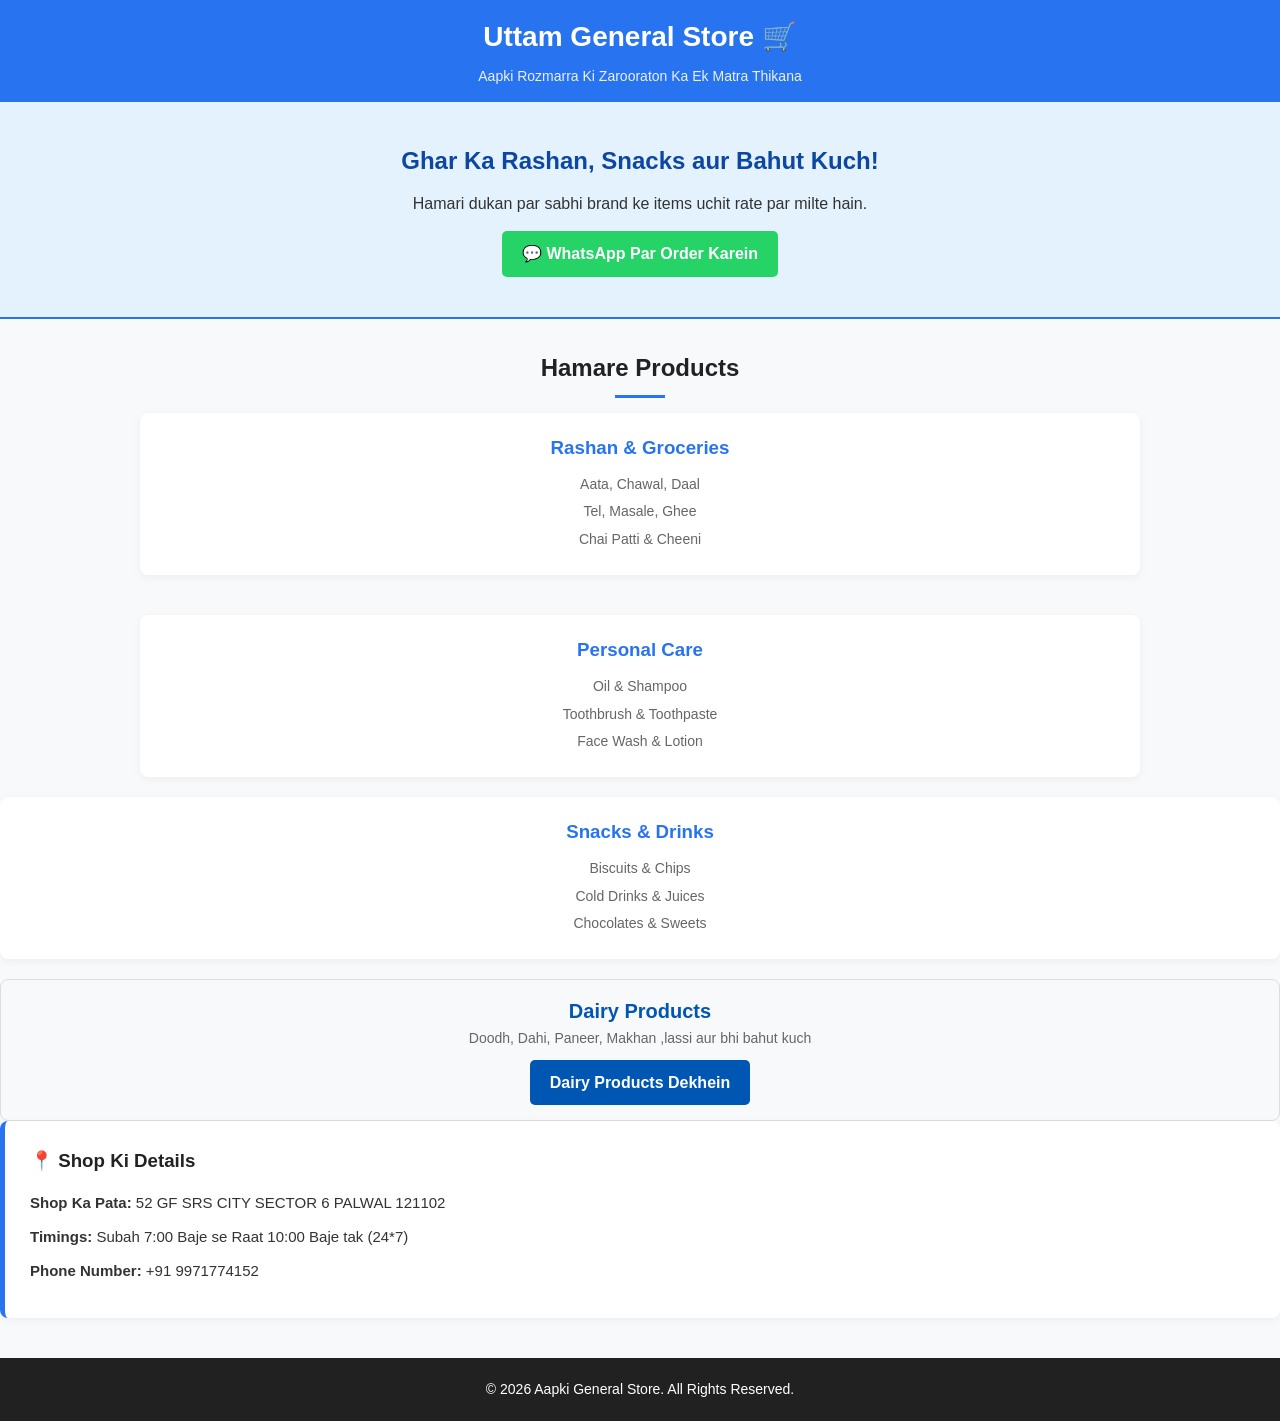
==== about.html @ adc4e744 "Update about.html" ====
<!DOCTYPE html>
<html lang="en">
<head>
    <meta charset="UTF-8">
    <meta name="viewport" content="width=device-width, initial-scale=1.0">
    <title>Apni General Store</title>
    <style>
        /* Base Styles */
        * {
            margin: 0;
            padding: 0;
            box-style: border-box;
            font-family: 'Segoe UI', Tahoma, Geneva, Verdana, sans-serif;
        }
        body {
            background-color: #f8f9fa;
            color: #333;
            line-height: 1.6;
        }

        /* Header */
        header {
            background-color: #2874f0; /* Shop ka primary color (Blue) */
            color: white;
            padding: 15px 20px;
            text-align: center;
            box-shadow: 0 2px 5px rgba(0,0,0,0.1);
        }
        header h1 {
            font-size: 28px;
            margin-bottom: 5px;
        }
        header p {
            font-size: 14px;
            opacity: 0.9;
        }

        /* Hero Banner */
        .hero {
            background-color: #e3f2fd;
            text-align: center;
            padding: 40px 20px;
            border-bottom: 2px solid #2874f0;
        }
        .hero h2 {
            font-size: 24px;
            color: #0d47a1;
            margin-bottom: 10px;
        }

        /* Main Container */
        .container {
            max-width: 1000px;
            margin: 20px auto;
            padding: 0 15px;
        }

        /* Categories Section */
        .section-title {
            text-align: center;
            margin: 30px 0 15px;
            color: #222;
            position: relative;
        }
        .section-title::after {
            content: '';
            display: block;
            width: 50px;
            height: 3px;
            background-color: #2874f0;
            margin: 8px auto 0;
        }
        
        .grid {
            display: grid;
            grid-template-columns: repeat(auto-fit, minmax(250px, 1fr));
            gap: 20px;
            margin-bottom: 40px;
        }

        /* Card Style */
        .card {
            background: white;
            border-radius: 8px;
            padding: 20px;
            text-align: center;
            box-shadow: 0 2px 8px rgba(0,0,0,0.05);
            transition: transform 0.2s;
        }
        .card:hover {
            transform: translateY(-5px);
        }
        .card-icon {
            font-size: 40px;
            margin-bottom: 10px;
        }
        .card h3 {
            margin-bottom: 10px;
            color: #2874f0;
        }
        .card ul {
            list-style: none;
            padding: 0;
            color: #666;
            font-size: 14px;
        }
        .card ul li {
            margin-bottom: 5px;
        }

        /* Info Section */
        .info-box {
            background: #fff;
            padding: 25px;
            border-radius: 8px;
            box-shadow: 0 2px 8px rgba(0,0,0,0.05);
            margin-bottom: 40px;
            border-left: 5px solid #2874f0;
        }
        .info-box h3 {
            margin-bottom: 15px;
            color: #222;
        }
        .info-box p {
            margin-bottom: 10px;
            font-size: 15px;
        }

        /* Footer */
        footer {
            background-color: #212121;
            color: white;
            text-align: center;
            padding: 20px;
            font-size: 14px;
            margin-top: 40px;
        }
        
        .whatsapp-btn {
            display: inline-block;
            background-color: #25D366;
            color: white;
            padding: 10px 20px;
            border-radius: 5px;
            text-decoration: none;
            font-weight: bold;
            margin-top: 15px;
        }
        .whatsapp-btn:hover {
            background-color: #128C7E;
        }
    </style>
</head>
<body>

    <!-- Header: Shop ka Naam aur Contact Info -->
    <header>
        <h1>Uttam General Store 🛒</h1>
        <p>Aapki Rozmarra Ki Zarooraton Ka Ek Matra Thikana</p>
    </header>

    <!-- Hero Banner -->
    <div class="hero">
        <h2>Ghar Ka Rashan, Snacks aur Bahut Kuch!</h2>
        <p>Hamari dukan par sabhi brand ke items uchit rate par milte hain.</p>
        <!-- WhatsApp Par Order Karne Ka Button -->
        <a href="https://wa.me/919971774152?text=Hello,%20mujhe%20rashan%20order%20karna%20hai" class="whatsapp-btn" target="_blank">
            💬 WhatsApp Par Order Karein
        </a>
    </div>

    <div class="container">
        
        <!-- Categories Section -->
        <h2 class="section-title">Hamare Products</h2>
        <div class="grid">
            <!-- Jab koi click karega toh rashan.html naam ka naya page khulega -->
<a href="rashan.html" style="text-decoration: none; color: inherit; display: block;">
    <div class="card">
        <h3>Rashan & Groceries</h3>
        <ul>
            <li>Aata, Chawal, Daal</li>
            <li>Tel, Masale, Ghee</li>
            <li>Chai Patti & Cheeni</li>
        </ul>
    </div>
</a>
            </div>
       
     <!-- Jab koi click karega toh care.html naam ka naya page khulega -->
<a href="care.html" style="text-decoration: none; color: inherit; display: block;">
    <div class="card">
        <h3>Personal Care</h3>
        <ul>
            <li>Oil & Shampoo</li>
            <li>Toothbrush & Toothpaste</li>
            <li>Face Wash & Lotion </li>
        </ul>
    </div>
</a>
            </div>

      <!-- Jab koi click karega toh coke.html naam ka naya page khulega -->
<a href="coke.html" style="text-decoration: none; color: inherit; display: block;">
    <div class="card">
        <h3>Snacks & Drinks</h3>
        <ul>
            <li>Biscuits & Chips</li>
            <li>Cold Drinks & Juices</li>
            <li>Chocolates & Sweets</li>
        </ul>
    </div>
</a>
            </div>

    <!-- Dairy Products Card and Button -->
<div style="margin-top: 20px; padding: 15px; border: 1px solid #ddd; border-radius: 8px; text-align: center;">
    <h3 style="color: #0056b3; font-size: 20px;">Dairy Products</h3>
    <p style="color: #666; font-size: 14px;">Doodh, Dahi, Paneer, Makhan ,lassi aur bhi bahut kuch</p>
    
    <!-- Dairy Page Ka Link/Button -->
    <a href="dairy.html" style="display: inline-block; background-color: #0056b3; color: white; padding: 10px 20px; text-decoration: none; border-radius: 5px; font-weight: bold; margin-top: 10px;">
        Dairy Products Dekhein
    </a>
</div>

        <!-- Store Information Section -->
        <div class="info-box">
            <h3>📍  Shop Ki Details</h3>
            <p><strong>Shop Ka Pata:</strong> 52 GF SRS CITY SECTOR 6 PALWAL 121102</p>
            <p><strong>Timings:</strong> Subah 7:00 Baje se Raat 10:00 Baje tak (24*7)</p>
            <p><strong>Phone Number:</strong> +91 9971774152</p>
           
        </div>

    </div>

    <!-- Footer -->
    <footer>
        <p>&copy; 2026 Aapki General Store. All Rights Reserved.</p>
    </footer>

</body>
</html>
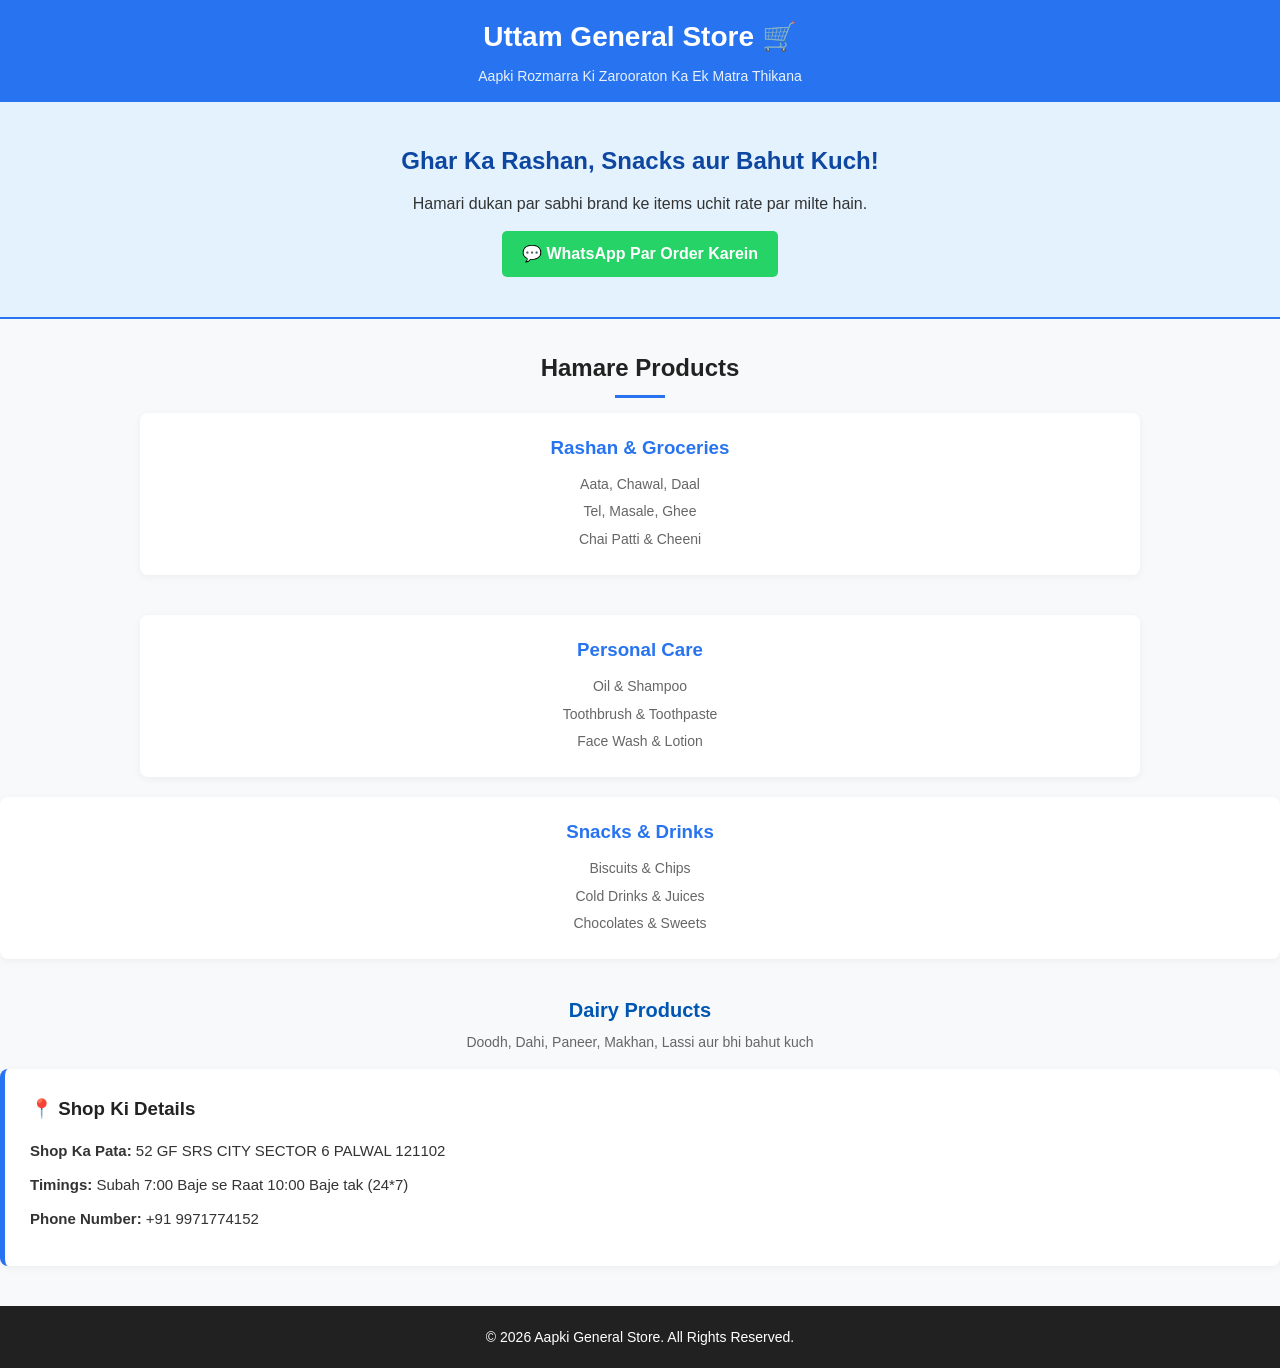
==== commit f8e561ef: "Update about.html" ====
--- a/about.html
+++ b/about.html
@@ -213,15 +213,10 @@
 </a>
             </div>
 
-    <!-- Dairy Products Card and Button -->
-<div style="margin-top: 20px; padding: 15px; border: 1px solid #ddd; border-radius: 8px; text-align: center;">
-    <h3 style="color: #0056b3; font-size: 20px;">Dairy Products</h3>
-    <p style="color: #666; font-size: 14px;">Doodh, Dahi, Paneer, Makhan ,lassi aur bhi bahut kuch</p>
-    
-    <!-- Dairy Page Ka Link/Button -->
-    <a href="dairy.html" style="display: inline-block; background-color: #0056b3; color: white; padding: 10px 20px; text-decoration: none; border-radius: 5px; font-weight: bold; margin-top: 10px;">
-        Dairy Products Dekhein
-    </a>
+    <!-- Dairy Products Card (बिना बटन के) -->
+<div style="margin-top: 20px; padding: 15px; text-align: center;">
+    <h3 style="color: #0056b3; font-size: 20px; font-weight: bold; margin-bottom: 5px;">Dairy Products</h3>
+    <p style="color: #666; font-size: 14px; margin: 0;">Doodh, Dahi, Paneer, Makhan, Lassi aur bhi bahut kuch</p>
 </div>
 
         <!-- Store Information Section -->
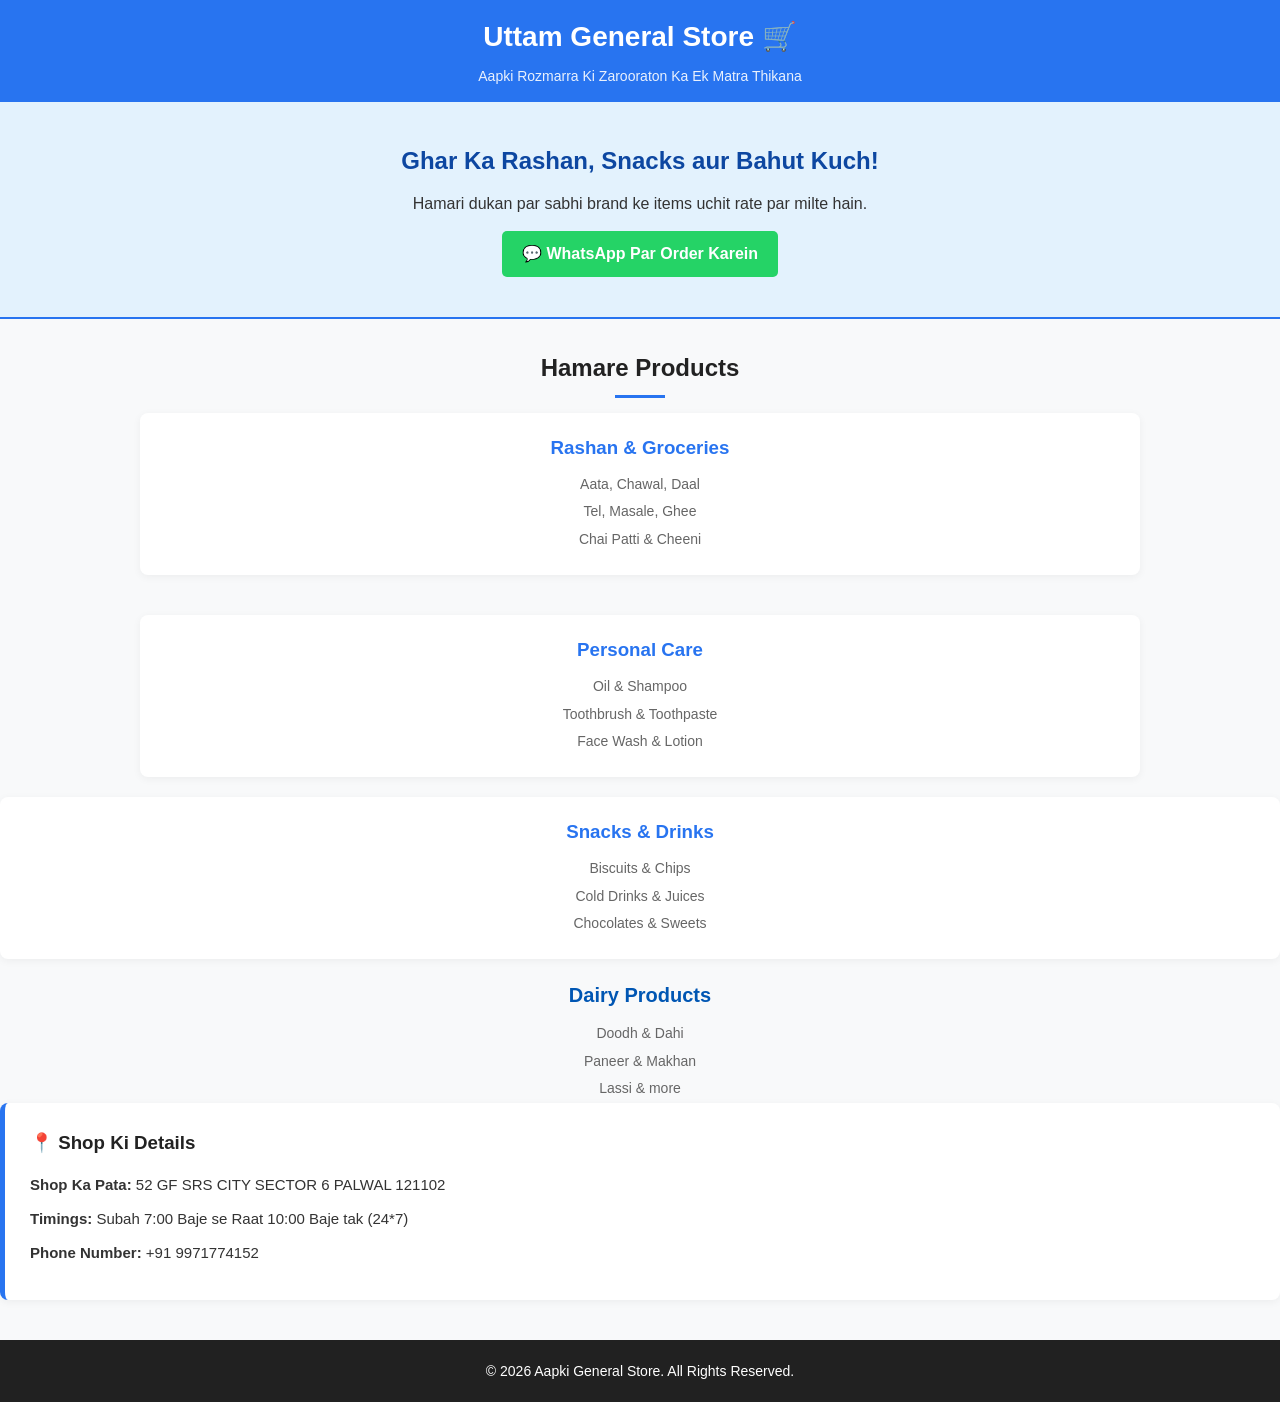
==== commit 0163fa02: "Refactor Dairy Products section layout Updated Dairy Products section to list format with items." ====
--- a/about.html
+++ b/about.html
@@ -213,11 +213,17 @@
 </a>
             </div>
 
-    <!-- Dairy Products Card (बिना बटन के) -->
-<div style="margin-top: 20px; padding: 15px; text-align: center;">
-    <h3 style="color: #0056b3; font-size: 20px; font-weight: bold; margin-bottom: 5px;">Dairy Products</h3>
-    <p style="color: #666; font-size: 14px; margin: 0;">Doodh, Dahi, Paneer, Makhan, Lassi aur bhi bahut kuch</p>
+  <!-- Dairy Products Section List Format Mein -->
+<div style="margin-top: 20px; text-align: center;">
+    <h3 style="color: #0056b3; font-size: 20px; font-weight: bold; margin-bottom: 10px;">Dairy Products</h3>
+    
+    <div style="color: #666; font-size: 14px; line-height: 1.8;">
+        <p style="margin: 2px 0;">Doodh & Dahi</p>
+        <p style="margin: 2px 0;">Paneer & Makhan</p>
+        <p style="margin: 2px 0;">Lassi & more</p>
+    </div>
 </div>
+
 
         <!-- Store Information Section -->
         <div class="info-box">
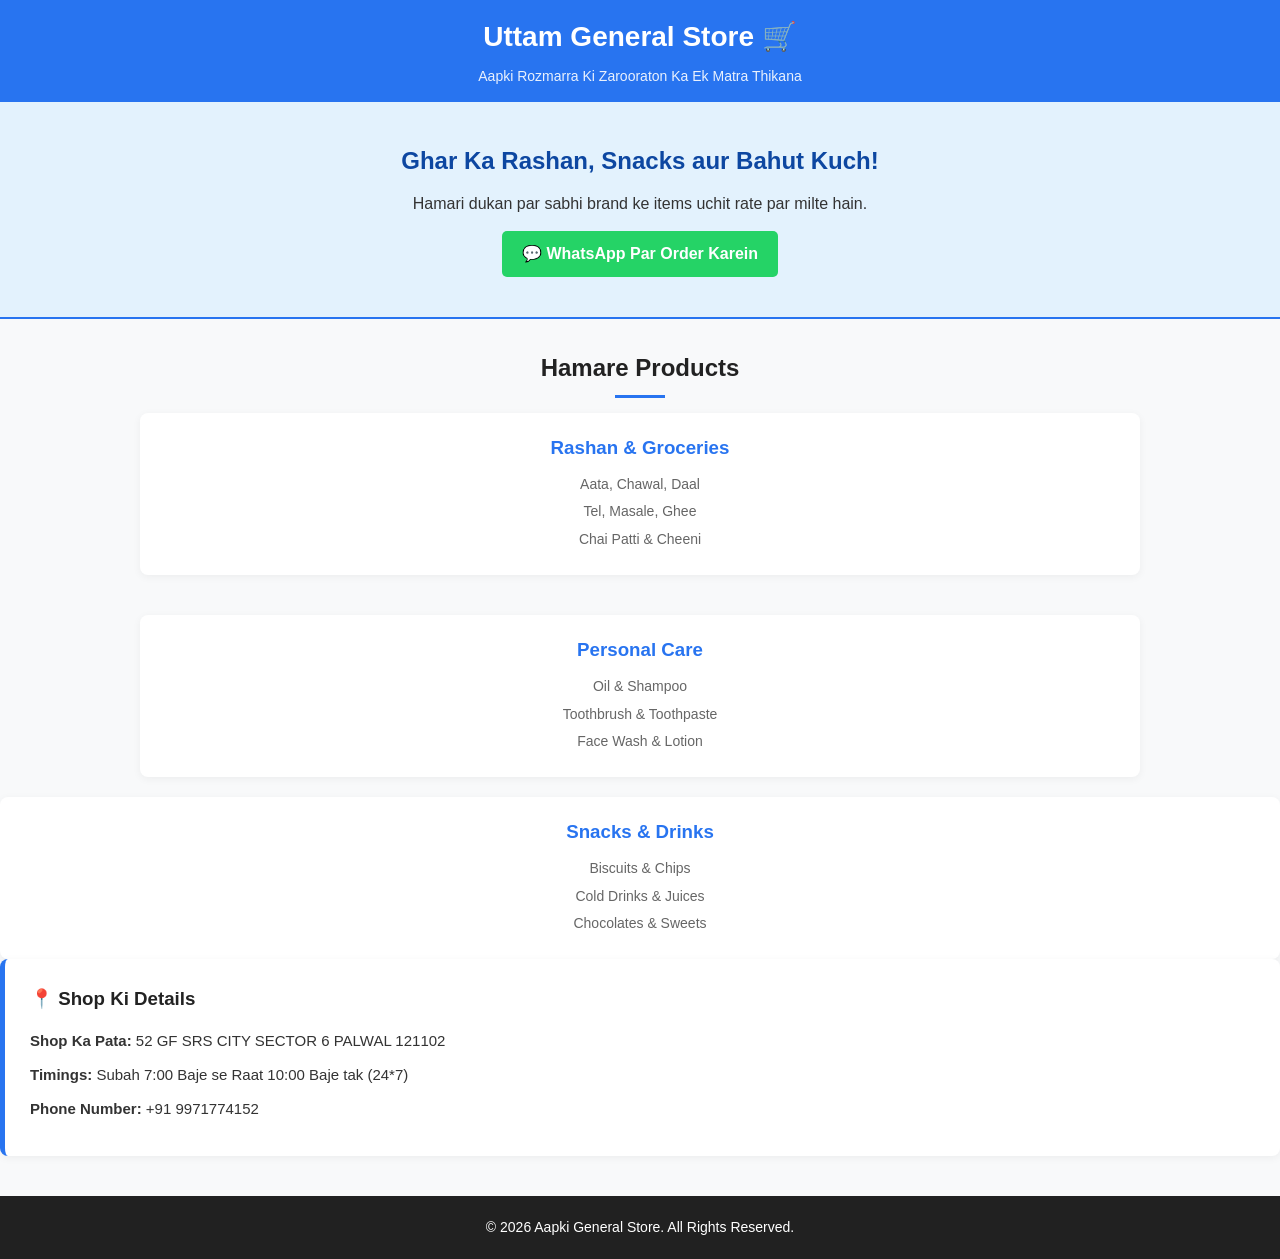
==== commit 4140125b: "Remove Dairy Products section from about.html Removed Dairy Products section from about.html." ====
--- a/about.html
+++ b/about.html
@@ -213,17 +213,7 @@
 </a>
             </div>
 
-  <!-- Dairy Products Section List Format Mein -->
-<div style="margin-top: 20px; text-align: center;">
-    <h3 style="color: #0056b3; font-size: 20px; font-weight: bold; margin-bottom: 10px;">Dairy Products</h3>
-    
-    <div style="color: #666; font-size: 14px; line-height: 1.8;">
-        <p style="margin: 2px 0;">Doodh & Dahi</p>
-        <p style="margin: 2px 0;">Paneer & Makhan</p>
-        <p style="margin: 2px 0;">Lassi & more</p>
-    </div>
-</div>
-
+ 
 
         <!-- Store Information Section -->
         <div class="info-box">
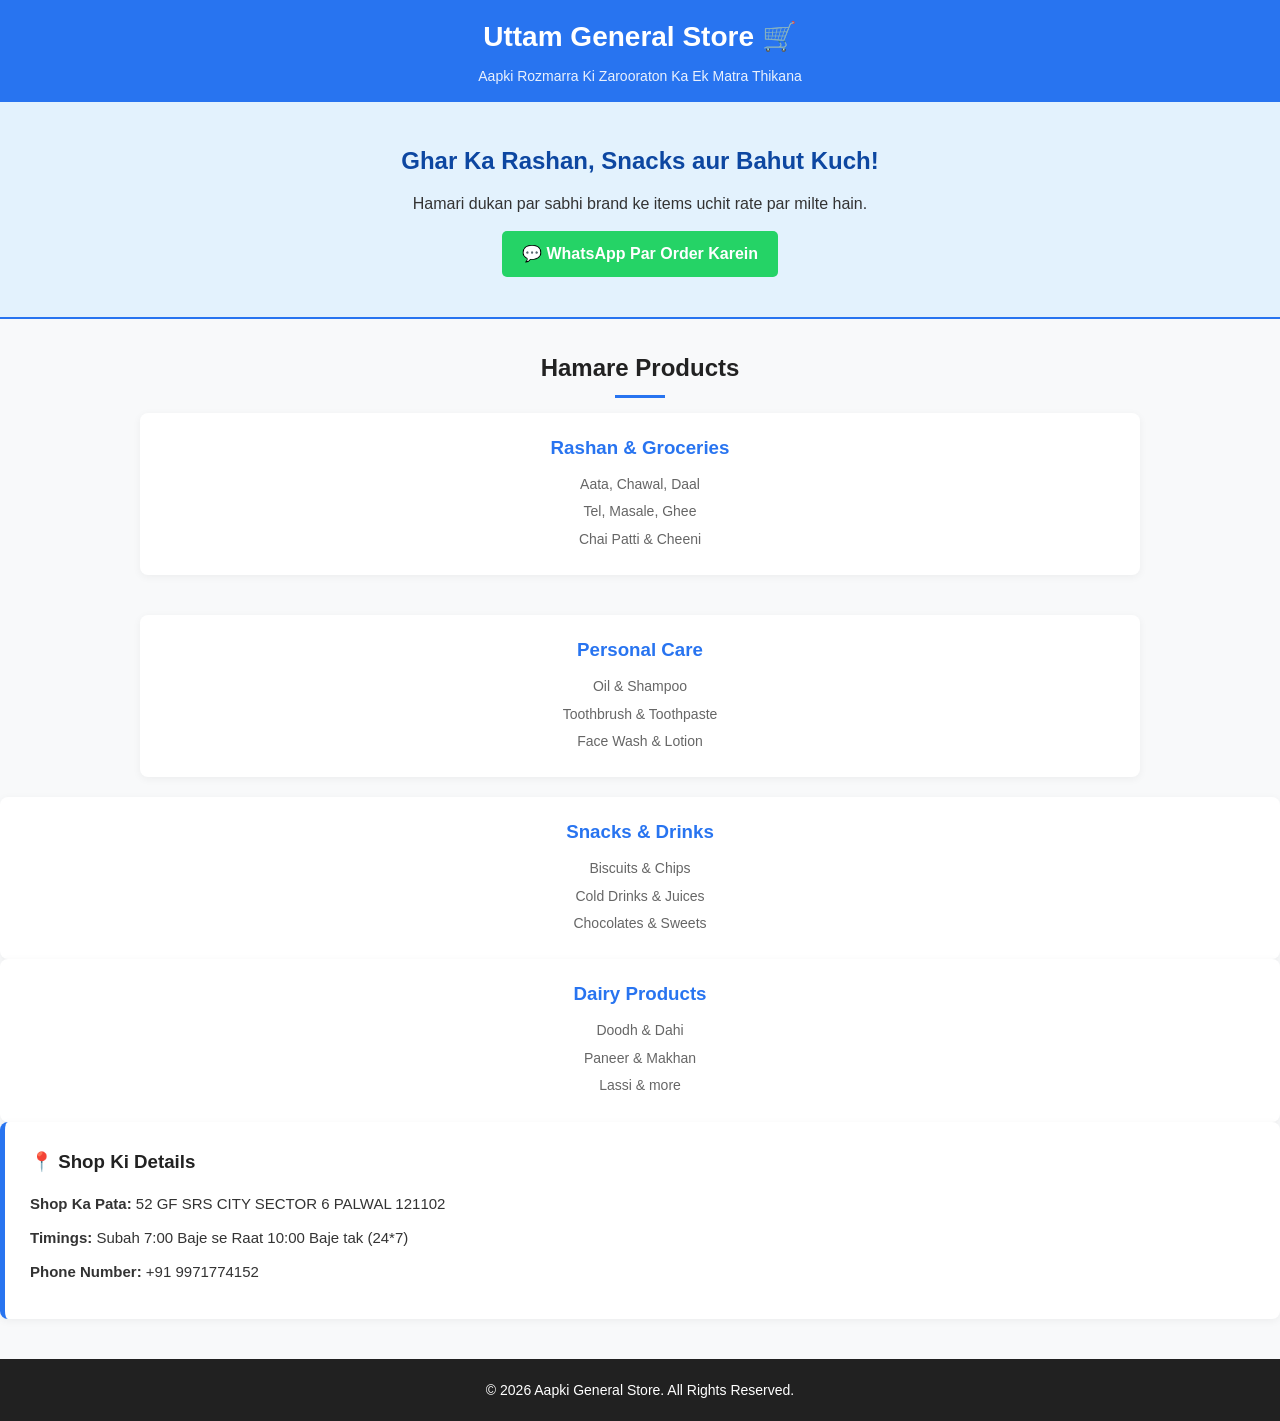
==== commit 4f2c484e: "Update about.html" ====
--- a/about.html
+++ b/about.html
@@ -213,7 +213,18 @@
 </a>
             </div>
 
- 
+ <!-- Dairy Products Card - Bilkul baaki cards jaisa layout -->
+<a href="dairy.html" style="text-decoration: none; color: inherit; display: block;">
+    <div class="card">
+        <h3>Dairy Products</h3>
+        <ul>
+            <li>Doodh & Dahi</li>
+            <li>Paneer & Makhan</li>
+            <li>Lassi & more</li>
+        </ul>
+    </div>
+</a>
+
 
         <!-- Store Information Section -->
         <div class="info-box">
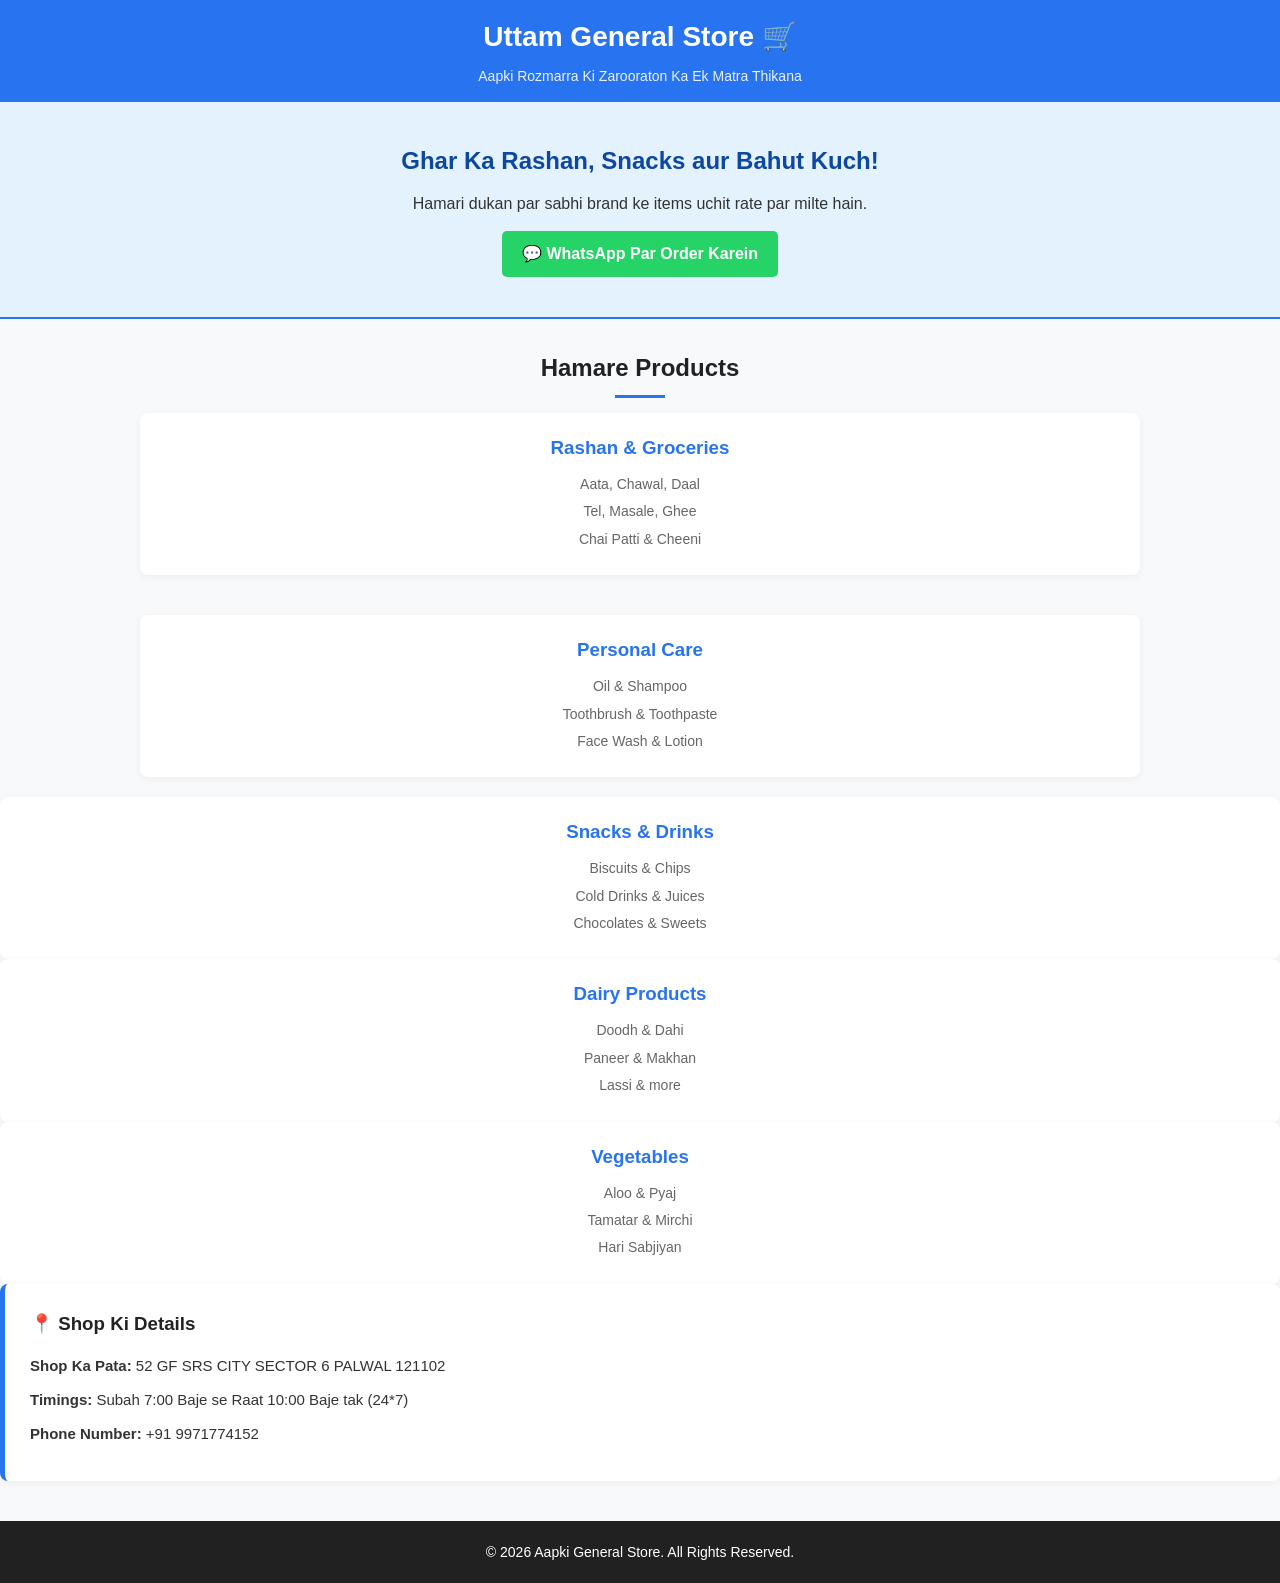
==== commit 871439d1: "Update about.html" ====
--- a/about.html
+++ b/about.html
@@ -225,6 +225,17 @@
     </div>
 </a>
 
+<!-- Vegetable Card - Bilkul baaki cards jaisa layout -->
+<a href="vegetables.html" style="text-decoration: none; color: inherit; display: block;">
+    <div class="card">
+        <h3>Vegetables</h3>
+        <ul>
+            <li>Aloo & Pyaj</li>
+            <li>Tamatar & Mirchi</li>
+            <li>Hari Sabjiyan</li>
+        </ul>
+    </div>
+</a>
 
         <!-- Store Information Section -->
         <div class="info-box">
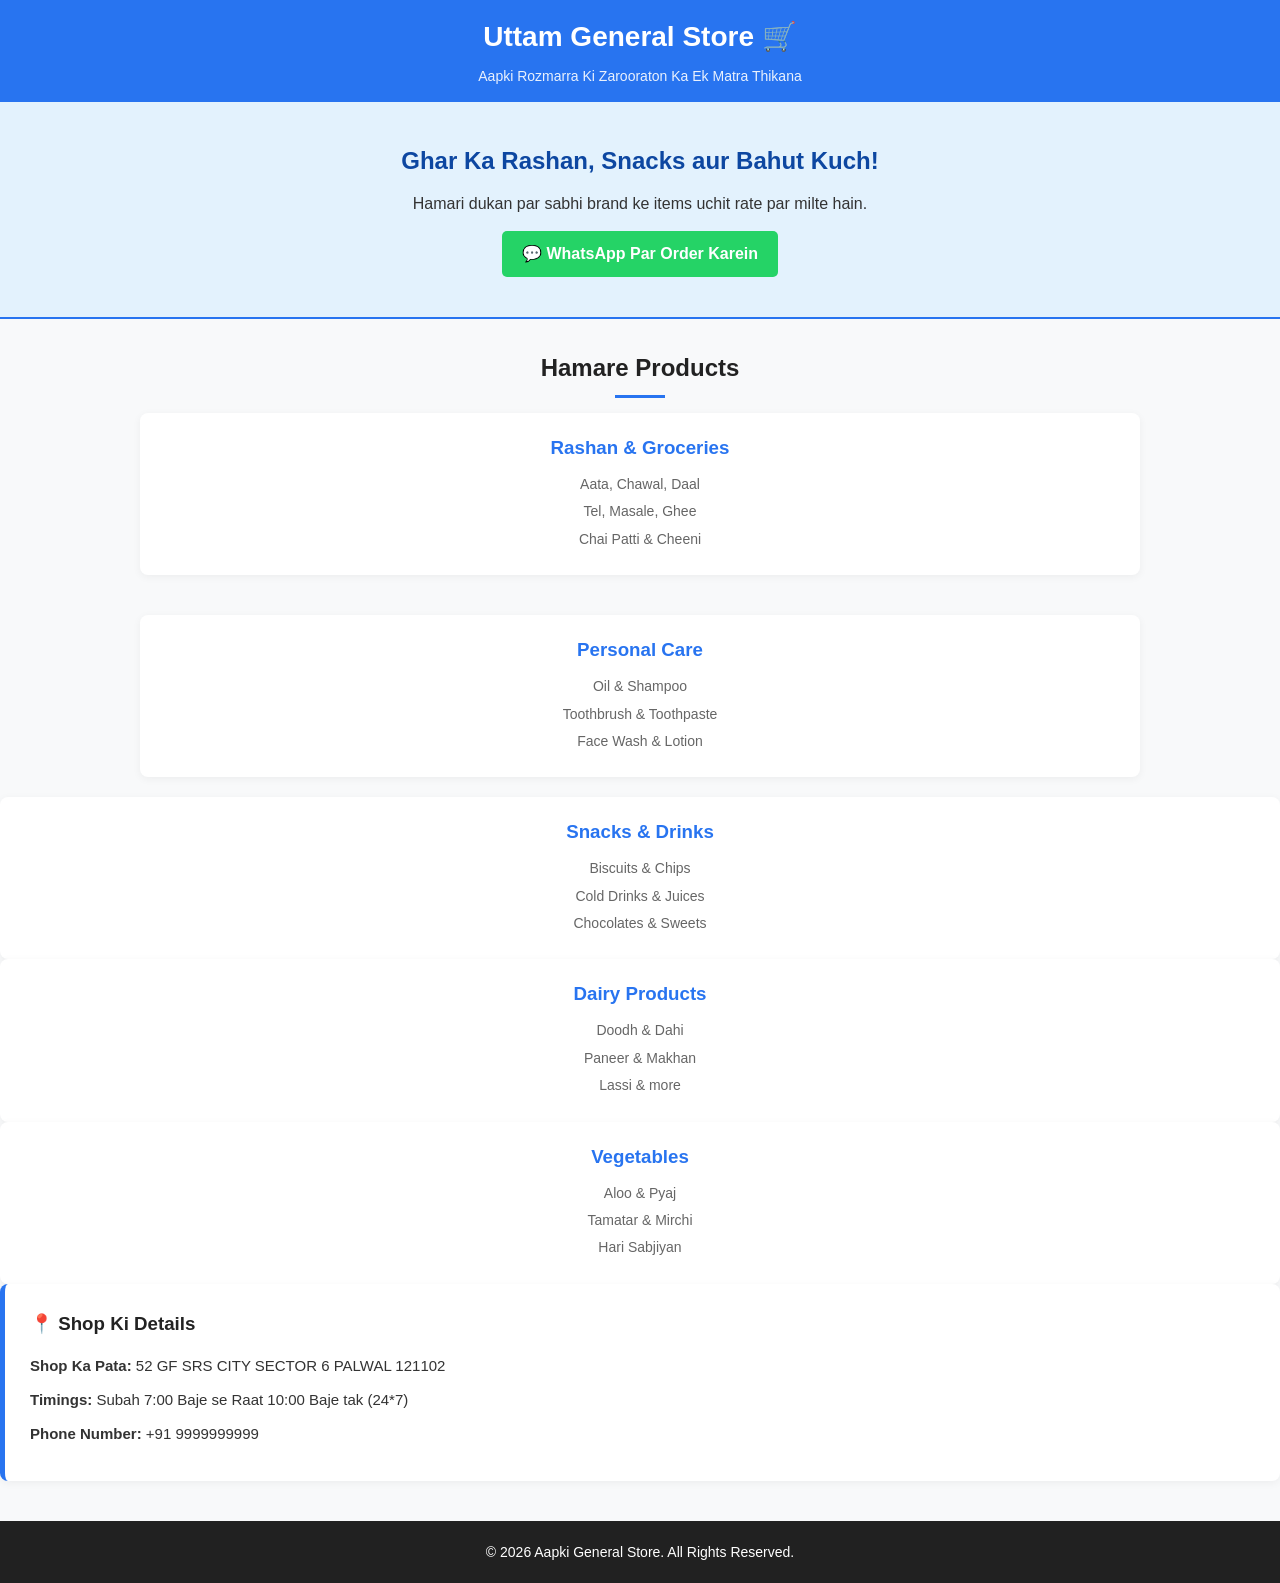
==== commit 42b25e95: "Update about.html" ====
--- a/about.html
+++ b/about.html
@@ -242,7 +242,7 @@
             <h3>📍  Shop Ki Details</h3>
             <p><strong>Shop Ka Pata:</strong> 52 GF SRS CITY SECTOR 6 PALWAL 121102</p>
             <p><strong>Timings:</strong> Subah 7:00 Baje se Raat 10:00 Baje tak (24*7)</p>
-            <p><strong>Phone Number:</strong> +91 9971774152</p>
+            <p><strong>Phone Number:</strong> +91 9999999999</p>
            
         </div>
 
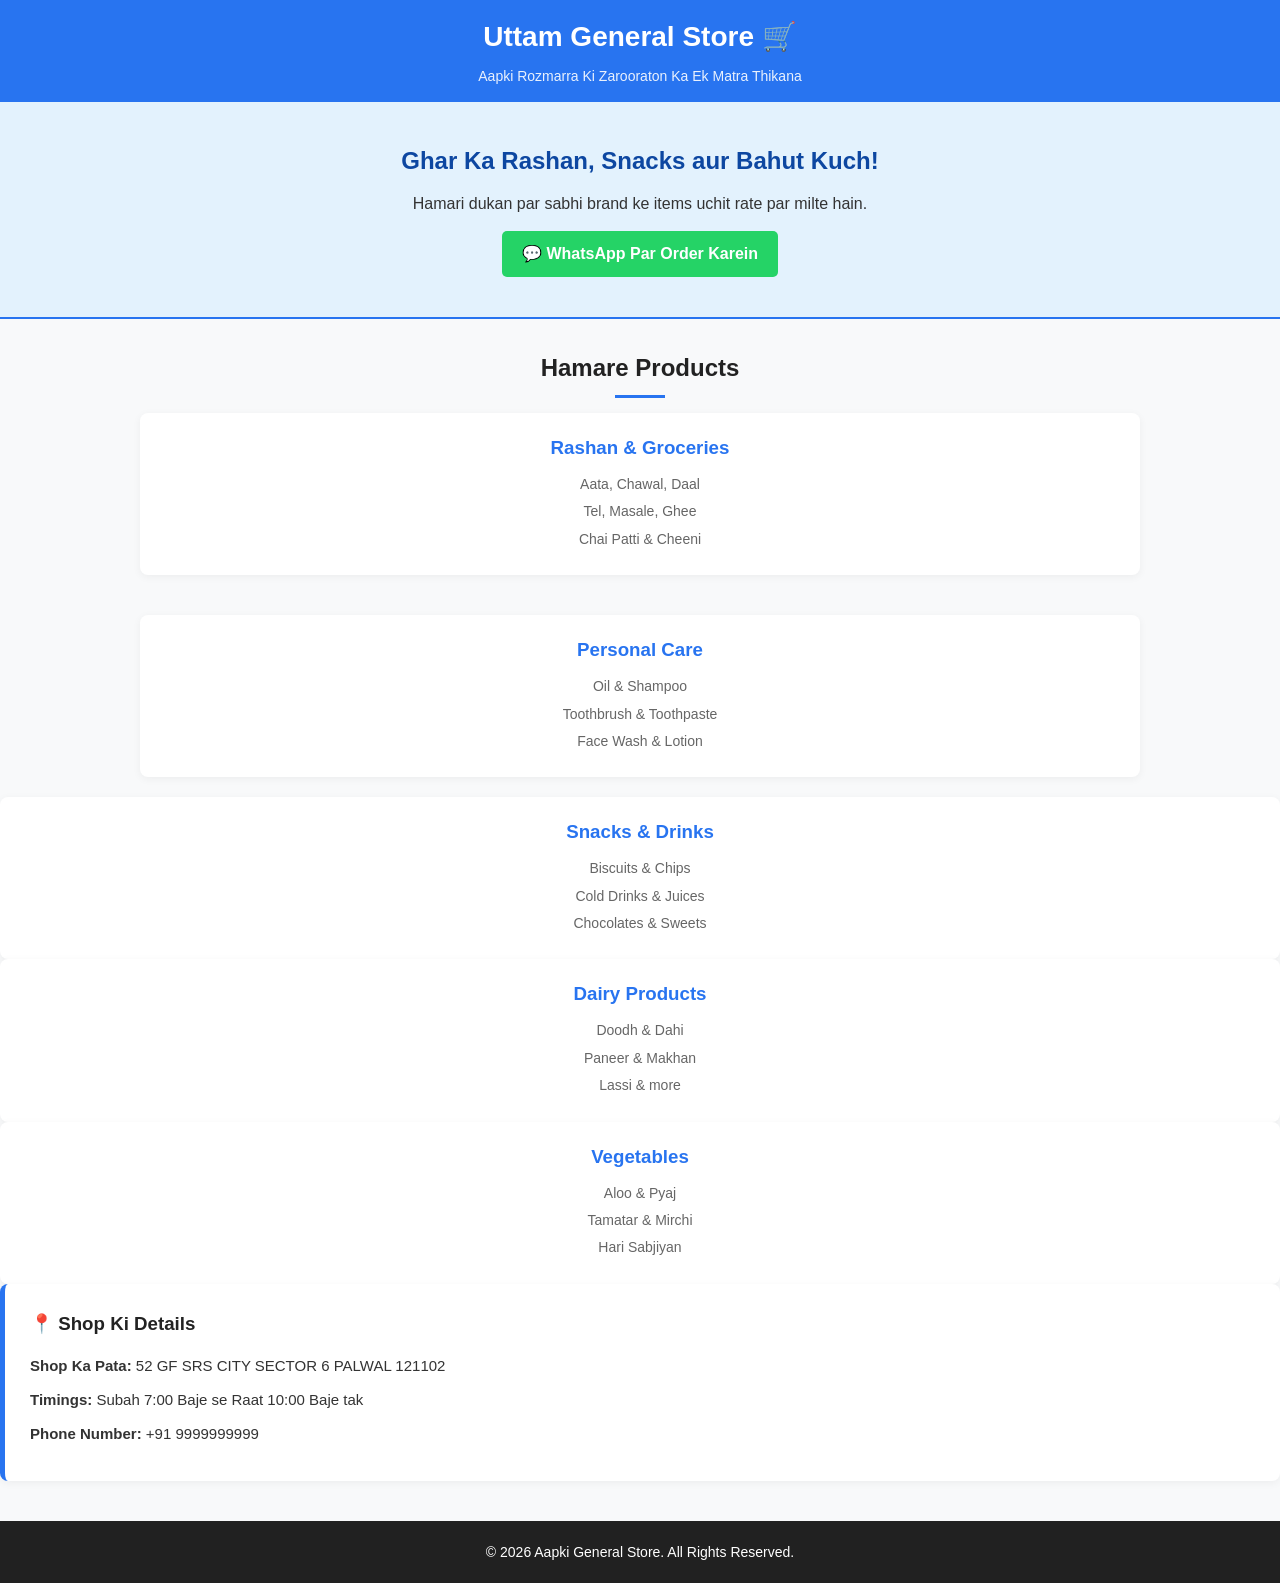
==== commit 3c03a756: "Update shop timings text in about.html Removed '24*7' from the shop timings description." ====
--- a/about.html
+++ b/about.html
@@ -241,7 +241,7 @@
         <div class="info-box">
             <h3>📍  Shop Ki Details</h3>
             <p><strong>Shop Ka Pata:</strong> 52 GF SRS CITY SECTOR 6 PALWAL 121102</p>
-            <p><strong>Timings:</strong> Subah 7:00 Baje se Raat 10:00 Baje tak (24*7)</p>
+            <p><strong>Timings:</strong> Subah 7:00 Baje se Raat 10:00 Baje tak </p>
             <p><strong>Phone Number:</strong> +91 9999999999</p>
            
         </div>
